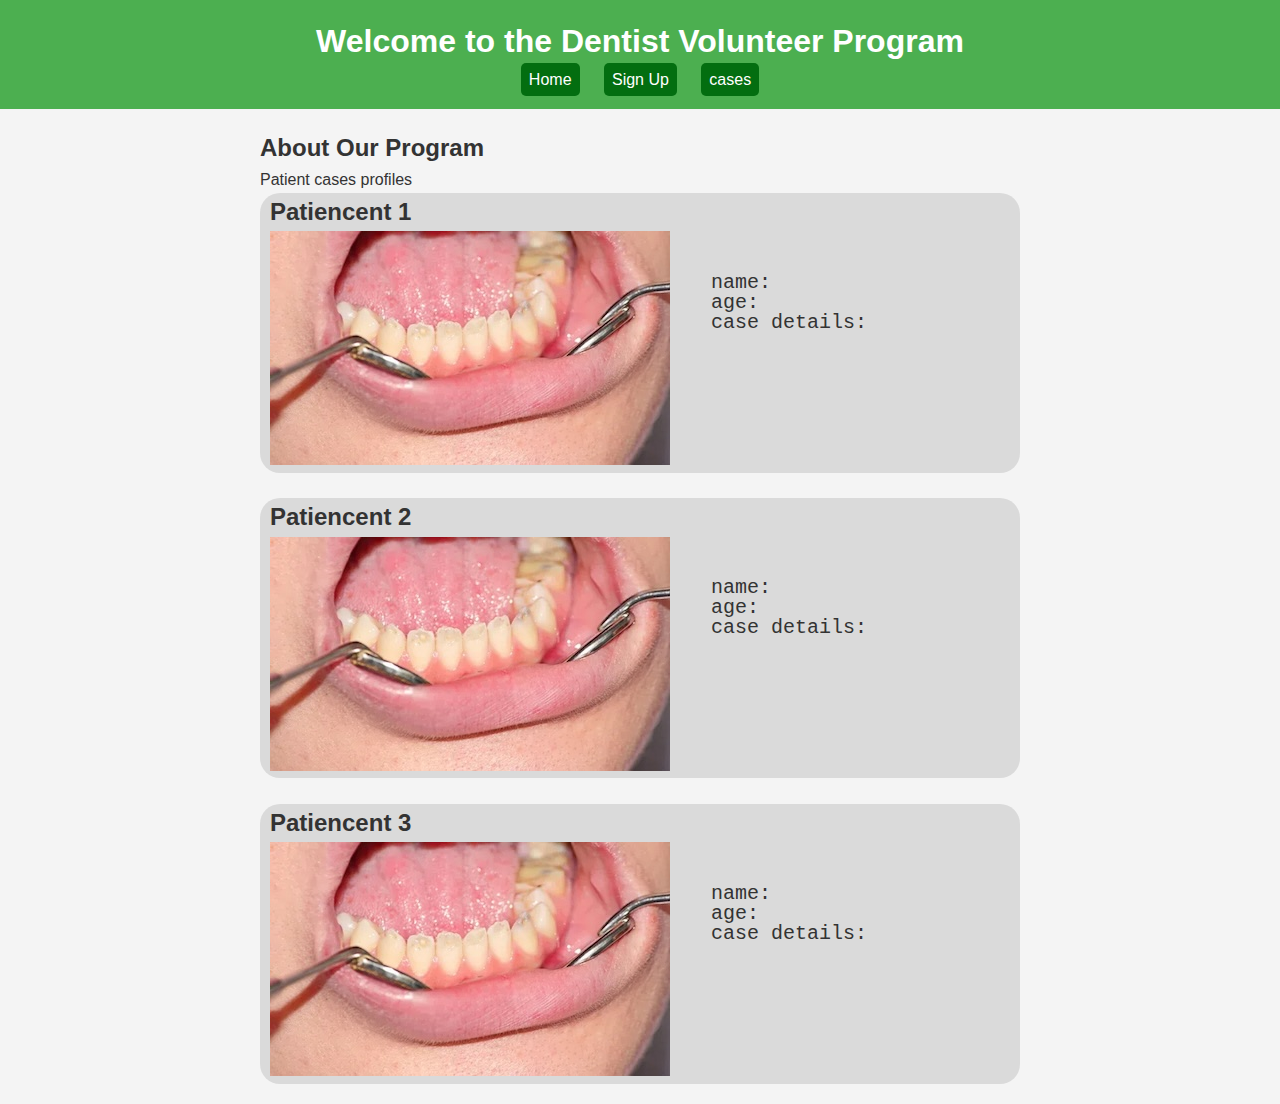
==== cases.html @ 04032f00 "added the different sign ups and cases page done" ====
<!DOCTYPE html>
<html lang="en">
<head>
    <meta charset="UTF-8">
    <meta name="viewport" content="width=device-width, initial-scale=1.0">
    <title>Dentist Volunteer Sign-Up</title>
    <link rel="stylesheet" href="styles.css">
</head>
<body>
    <header>
        <h1>Welcome to the Dentist Volunteer Program</h1>
        <nav>
            <ul>
                <li><a href="index.html">Home</a></li>
                <li><a href="signup.html">Sign Up</a></li>
                <li><a href="cases.html">cases</a></li>
            </ul>
        </nav>
    </header>
    <main>
        <section id="cases-introduction">
            <h2>About Our Program</h2>
            <p>
                Patient cases profiles 
            </p>
        </section>
        <section id="cases-profiles">
            <div class="profiles">
                <h2>Patiencent 1</h2>
                <img src="teeth 1.png" alt="teeth 1">
                <div class="details">
                    <pre>
                        name:
                        age:
                        case details:
                    </pre>
                </div>
            </div>
            <br>
            <div class="profiles">
                <h2>Patiencent 2</h2>
                <img src="teeth 1.png" alt="teeth 1">
                <div class="details">
                    <pre>
                        name:
                        age:
                        case details:
                    </pre>
                </div>
            </div>
            <br>
            <div class="profiles">
                <h2>Patiencent 3</h2>
                <img src="teeth 1.png" alt="teeth 1">
                <div class="details">
                    <pre>
                        name:
                        age:
                        case details:
                    </pre
                </div>
            </div>
            
            
        </section>
    </main>
    
</body>
</html>
---- styles.css ----
/* Basic Reset */
* {
    margin: 0;
    padding: 0;
    box-sizing: border-box;
}

body {
    font-family: Arial, sans-serif;
    line-height: 1.6;
    background-color: #f4f4f4;
    color: #333;
}

header {
    background: #4CAF50;
    color: #fff;
    padding: 1rem 0;
    text-align: center;
}

nav ul {
    list-style: none;
    padding: 0;
}

nav ul li {
    display: inline;
    margin: 0 10px;
    background-color: #036e10;
    padding: 8px;
    border-radius: 5px;
}

nav ul li a {
    color: #fff;
    text-decoration: none;
}

main {
    padding: 20px;
    max-width: 800px;
    margin: 0 auto;
}

footer {
    text-align: center;
    padding: 10px;
    background: #333;
    color: #fff;
    position: absolute;
    bottom: 0;
    width: 100%;
}

form {
    background: #fff;
    padding: 20px;
    box-shadow: 0 0 10px rgba(0, 0, 0, 0.1);
}

form label {
    display: block;
    margin: 10px 0 5px;
}

form input, form button {
    width: 100%;
    padding: 10px;
    margin: 5px 0 20px;
    border: 1px solid #ddd;
}

form button {
    background: #4CAF50;
    color: #fff;
    border: none;
}

form button:hover {
    background: #45a049;
}

.details{
    display: flex;
    flex-wrap: wrap;
    justify-content: space-around;
    margin-top: -200px;
    font-size: 20px;
    line-height: 20px
}
.profiles{
    background-color: rgb(218, 218, 218);
    padding-bottom: 120px;
    padding-left: 10px;
    border-radius: 20px;
}
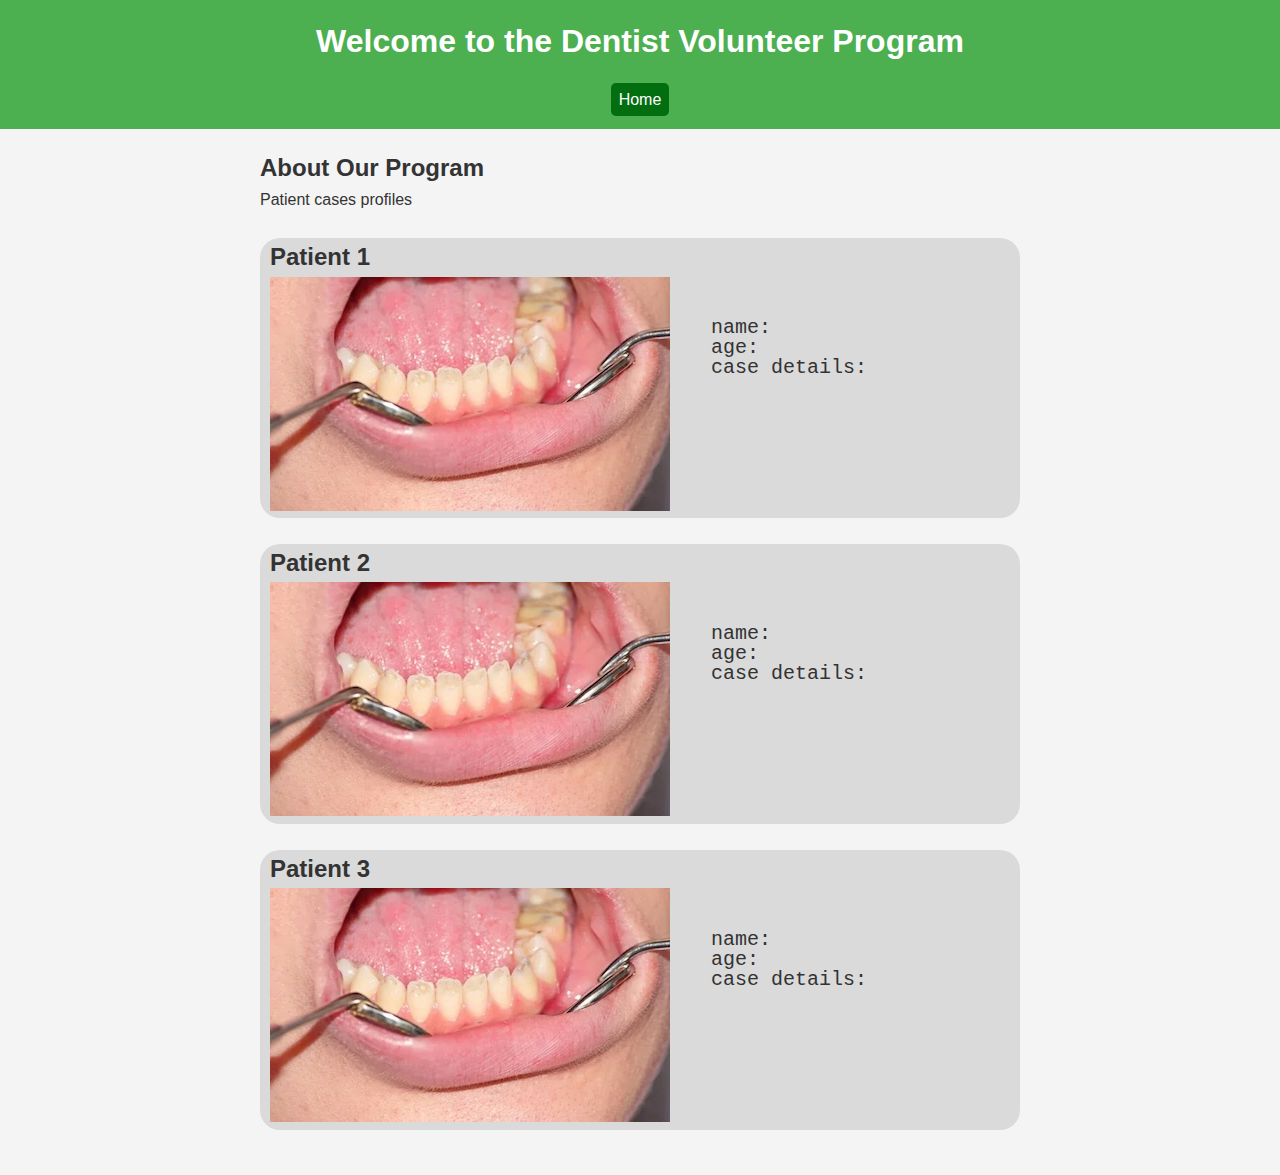
==== commit a7af6ff8: "most recent version" ====
--- a/cases.html
+++ b/cases.html
@@ -12,8 +12,8 @@
         <nav>
             <ul>
                 <li><a href="index.html">Home</a></li>
-                <li><a href="signup.html">Sign Up</a></li>
-                <li><a href="cases.html">cases</a></li>
+                
+                
             </ul>
         </nav>
     </header>
@@ -24,9 +24,10 @@
                 Patient cases profiles 
             </p>
         </section>
+        <br>
         <section id="cases-profiles">
             <div class="profiles">
-                <h2>Patiencent 1</h2>
+                <h2>Patient 1</h2>
                 <img src="teeth 1.png" alt="teeth 1">
                 <div class="details">
                     <pre>
@@ -38,7 +39,7 @@
             </div>
             <br>
             <div class="profiles">
-                <h2>Patiencent 2</h2>
+                <h2>Patient 2</h2>
                 <img src="teeth 1.png" alt="teeth 1">
                 <div class="details">
                     <pre>
@@ -50,20 +51,21 @@
             </div>
             <br>
             <div class="profiles">
-                <h2>Patiencent 3</h2>
+                <h2>Patient 3</h2>
                 <img src="teeth 1.png" alt="teeth 1">
                 <div class="details">
                     <pre>
                         name:
                         age:
                         case details:
-                    </pre
+                    </pre>
                 </div>
             </div>
+            <br>
             
             
         </section>
     </main>
-    
+    <script src="index.js"></script>
 </body>
 </html>--- a/styles.css
+++ b/styles.css
@@ -18,7 +18,9 @@
     padding: 1rem 0;
     text-align: center;
 }
-
+nav{
+    margin-top: 20px;
+}
 nav ul {
     list-style: none;
     padding: 0;
@@ -41,6 +43,7 @@
     padding: 20px;
     max-width: 800px;
     margin: 0 auto;
+
 }
 
 footer {
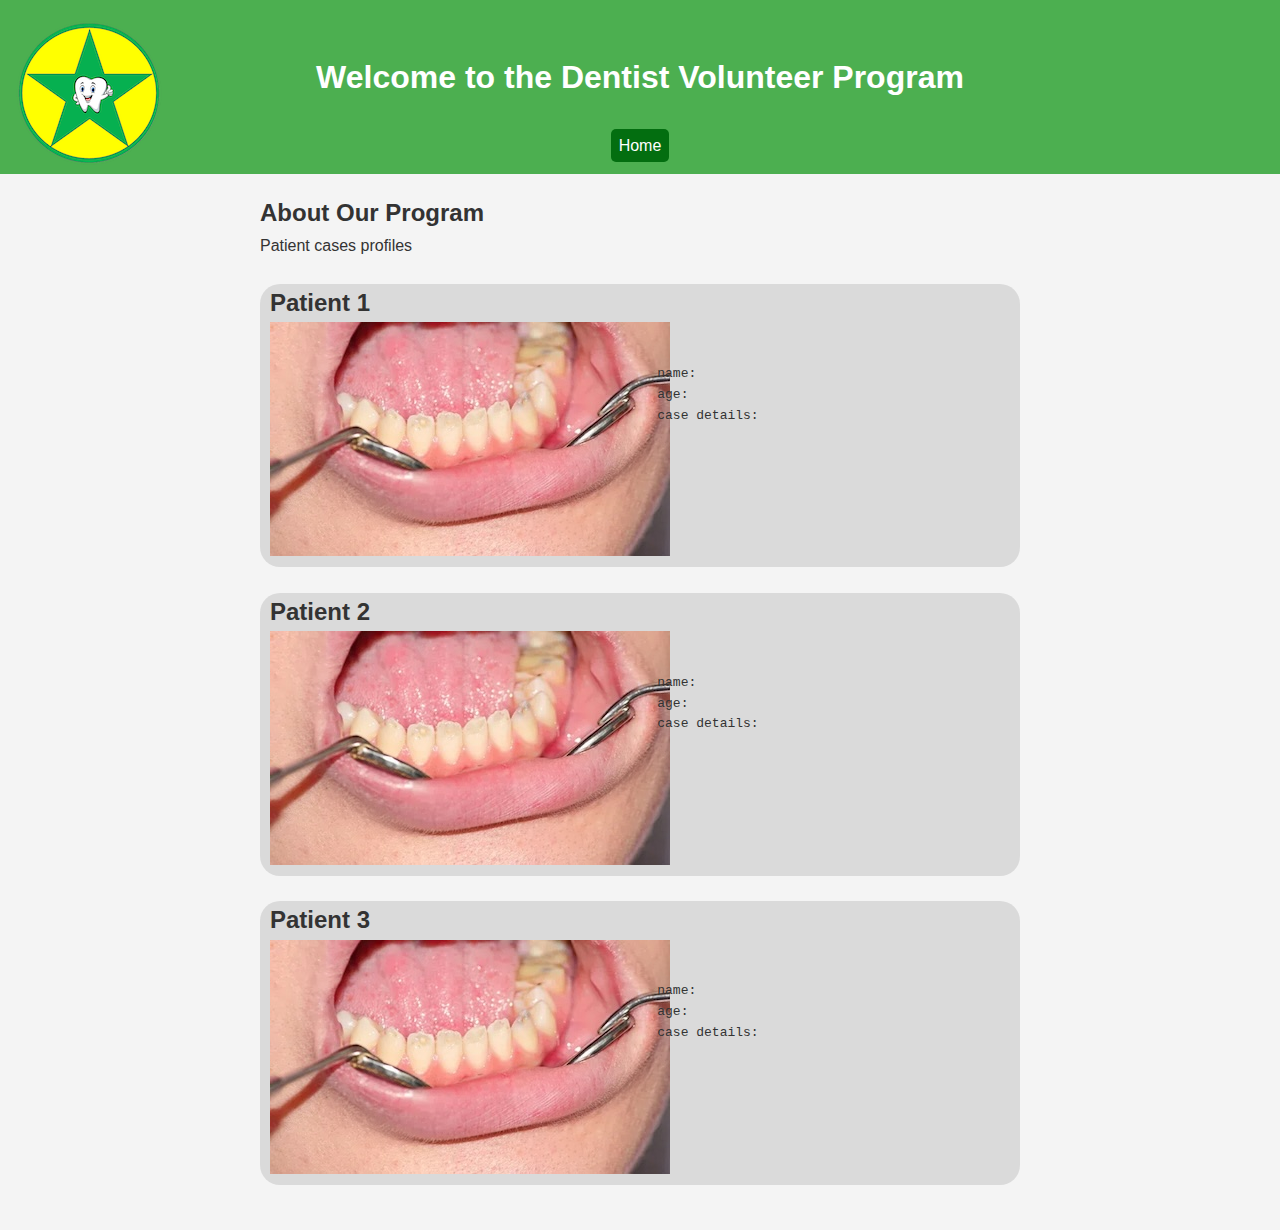
==== commit 7dc6e527: "logo added" ====
--- a/cases.html
+++ b/cases.html
@@ -8,7 +8,8 @@
 </head>
 <body>
     <header>
-        <h1>Welcome to the Dentist Volunteer Program</h1>
+        <img style="margin-right: 2000px;" src="logo for web.png" alt="logo">
+        <h1 style=" margin-top: -140px ; margin-bottom: 30px;">Welcome to the Dentist Volunteer Program</h1>
         <nav>
             <ul>
                 <li><a href="index.html">Home</a></li>
--- a/styles.css
+++ b/styles.css
@@ -85,12 +85,9 @@
 }
 
 .details{
-    display: flex;
-    flex-wrap: wrap;
-    justify-content: space-around;
+    margin-left: 200px;
     margin-top: -200px;
-    font-size: 20px;
-    line-height: 20px
+   
 }
 .profiles{
     background-color: rgb(218, 218, 218);
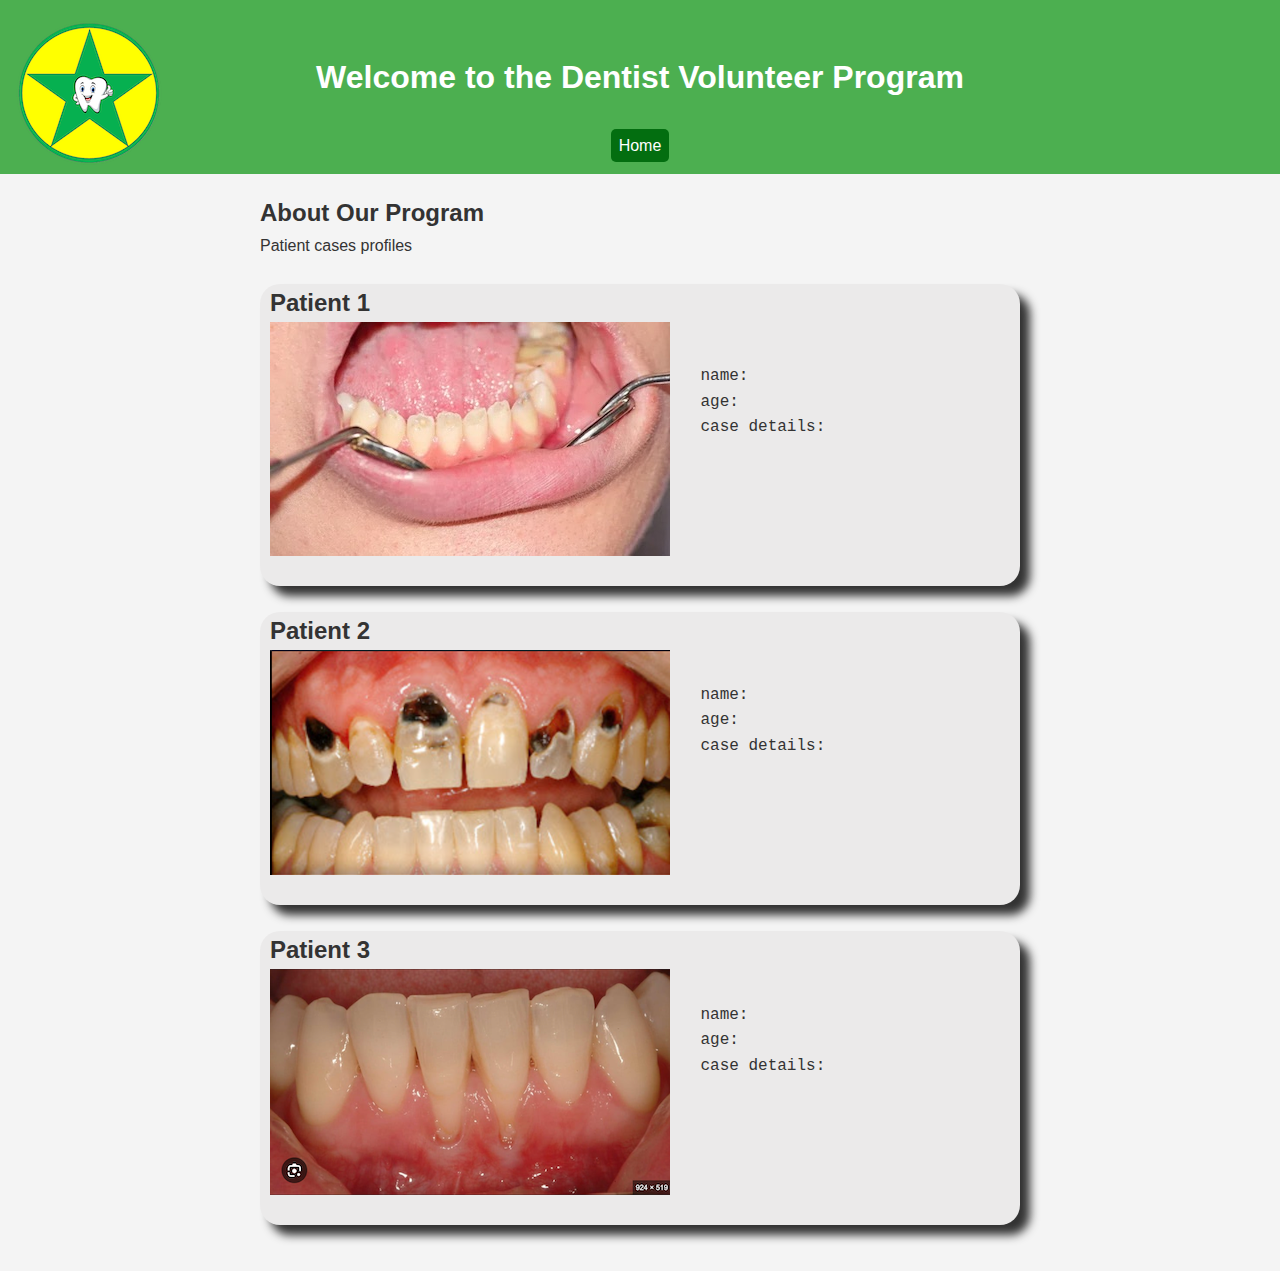
==== commit 89a2e185: "added teeth pictures" ====
--- a/cases.html
+++ b/cases.html
@@ -41,7 +41,7 @@
             <br>
             <div class="profiles">
                 <h2>Patient 2</h2>
-                <img src="teeth 1.png" alt="teeth 1">
+                <img src="teeth case 2.png" alt="teeth 1">
                 <div class="details">
                     <pre>
                         name:
@@ -53,7 +53,7 @@
             <br>
             <div class="profiles">
                 <h2>Patient 3</h2>
-                <img src="teeth 1.png" alt="teeth 1">
+                <img src="teeth 3.png" alt="teeth 1">
                 <div class="details">
                     <pre>
                         name:
--- a/styles.css
+++ b/styles.css
@@ -87,11 +87,14 @@
 .details{
     margin-left: 200px;
     margin-top: -200px;
+    font-family:Verdana, Geneva, Tahoma, sans-serif;
+    font-size: large;
    
 }
 .profiles{
-    background-color: rgb(218, 218, 218);
+    background-color: rgb(235, 234, 234);
     padding-bottom: 120px;
     padding-left: 10px;
     border-radius: 20px;
+    box-shadow: 10px 10px 10px ;
 }